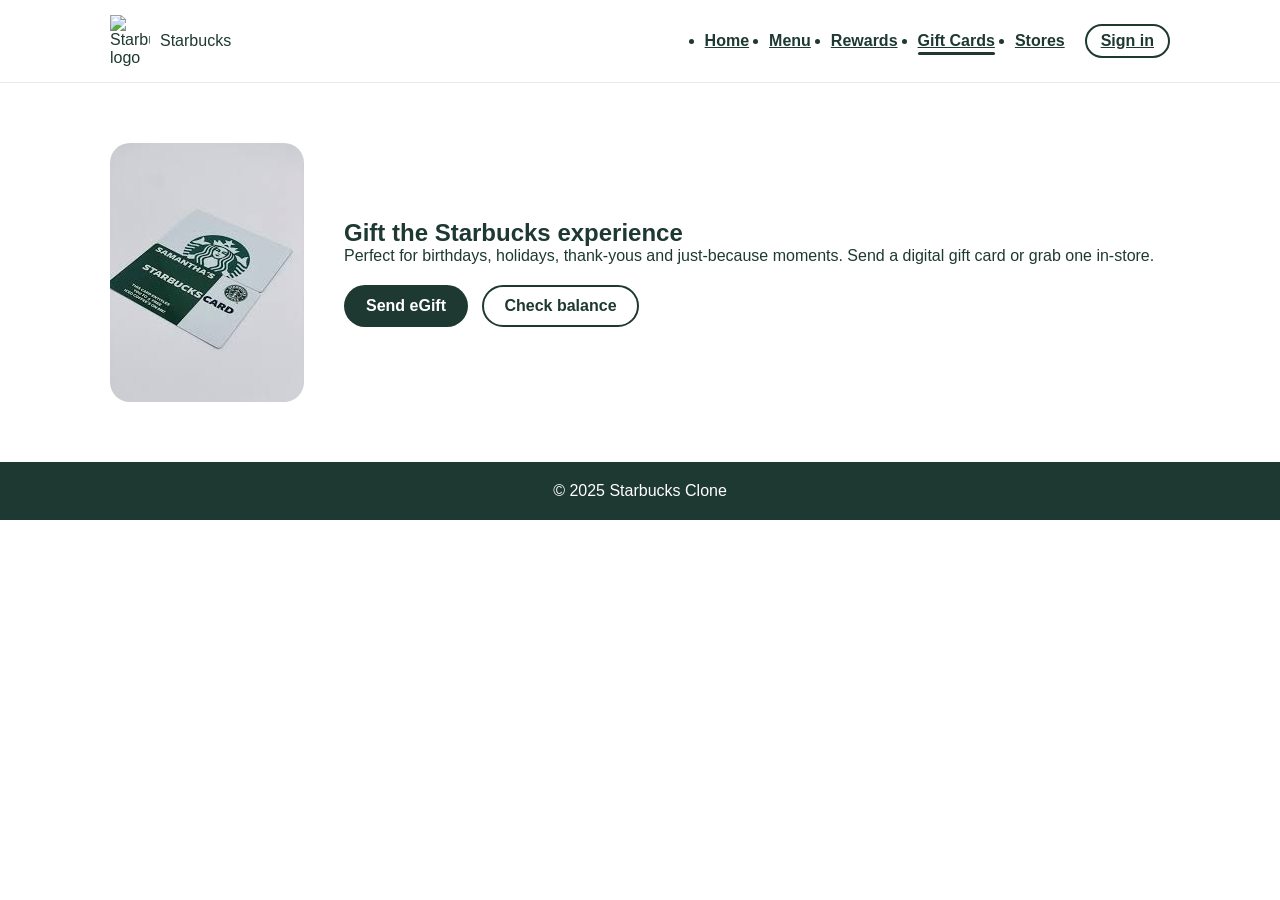
==== giftcards.html @ d607f5a3 "push" ====
<!DOCTYPE html>
<html lang="en">
<head>
<meta charset="UTF-8">
<meta name="viewport" content="width=device-width,initial-scale=1.0">
<title>Starbucks | Gift Cards</title>
<link rel="stylesheet" href="style.css">
</head>
<body>
<header class="header">
<div class="container nav-container">
<div class="logo">
<img src="https://upload.wikimedia.org/wikipedia/sco/thumb/d/d3/Starbucks_Corporation_Logo_2011.svg/800px-Starbucks_Corporation_Logo_2011.svg.png" alt="Starbucks logo">
<span>Starbucks</span>
</div>
<nav>
<button class="nav-toggle">
<span></span>
<span></span>
<span></span>
</button>
<ul class="nav-links">
<li><a href="index.html">Home</a></li>
<li><a href="menu.html">Menu</a></li>
<li><a href="rewards.html">Rewards</a></li>
<li><a href="giftcards.html" class="active-link">Gift Cards</a></li>
<li><a href="stores.html">Stores</a></li>
<li class="nav-btn-group">
<a href="sign.html" class="btn btn-outline small">Sign in</a>
</li>
</ul>
</nav>
</div>
</header>
<main>
<section class="section">
<div class="container gift-content">
<div class="gift-img">
<img src="./giftcard.jpg" alt="Gift cards">
</div>
<div class="gift-text">
<h1>Gift the Starbucks experience</h1>
<p>Perfect for birthdays, holidays, thank-yous and just-because moments. Send a digital gift card or grab one in-store.</p>
<div style="margin-top:20px;">
<a class="btn btn-filled">Send eGift</a>
<a class="btn btn-outline" style="margin-left:10px;">Check balance</a>
</div>
</div>
</div>
</section>
</main>
<footer class="footer">
<p>© 2025 Starbucks Clone</p>
</footer>
<script src="script.js"></script>
</body>
</html>
---- style.css ----
*{
margin:0;
padding:0;
box-sizing:border-box;
}
body{
font-family:Arial,sans-serif;
background:#fff;
color:#1e3932;
}
img{
width:100%;
display:block;
}
.container{
max-width:1100px;
margin:auto;
padding:0 20px;
}
.header{
background:#ffffff;
padding:15px 0;
border-bottom:1px solid #eaeaea;
position:sticky;
top:0;
z-index:10;
}
.nav-container{
display:flex;
align-items:center;
justify-content:space-between;
}
.logo{
display:flex;
align-items:center;
gap:10px;
}
.logo img{
width:40px;
}
nav .nav-links{
display:flex;
align-items:center;
gap:20px;
}
.nav-links a{
color:#1e3932;
font-weight:600;
position:relative;
}
.nav-links a.active-link::after{
content:"";
position:absolute;
left:0;
bottom:-6px;
width:100%;
height:3px;
background:#1e3932;
border-radius:10px;
}
.nav-btn-group{
display:flex;
gap:10px;
}
.btn{
padding:10px 20px;
border-radius:50px;
cursor:pointer;
font-weight:bold;
display:inline-block;
border:2px solid transparent;
}
.btn-outline{
border-color:#1e3932;
color:#1e3932;
background:transparent;
}
.btn-filled{
background:#1e3932;
color:#fff;
}
.small{
padding:6px 14px;
}
.hero{
padding:60px 0;
background:#f0ebe1;
}
.hero-small{
padding:40px 0;
}
.hero-content{
display:flex;
align-items:center;
justify-content:space-between;
gap:40px;
}
.hero-text{
max-width:500px;
}
.hero-text h1{
font-size:46px;
margin-bottom:20px;
}
.hero-text p{
font-size:18px;
color:#3c3c3c;
}
.hero-actions{
margin-top:25px;
display:flex;
gap:15px;
}
.hero-image img{
width:420px;
border-radius:20px;
}
.section{
padding:60px 0;
}
.center{
text-align:center;
margin-bottom:25px;
}
.card-grid{
display:grid;
grid-template-columns:repeat(3,1fr);
gap:20px;
}
.card{
background:#ffffff;
padding:20px;
border-radius:14px;
text-align:center;
box-shadow:0 4px 12px rgba(0,0,0,0.08);
}
.card-img{
border-radius:12px;
margin-bottom:15px;
}
.card h3{
margin-bottom:8px;
font-size:20px;
}
.rewards-section{
background:#1e3932;
color:#fff;
padding:70px 0;
}
.rewards-content{
display:flex;
align-items:center;
gap:50px;
}
.rewards-img img{
border-radius:20px;
}
.rewards-steps{
margin-top:10px;
margin-left:18px;
}
.rewards-steps li{
margin-bottom:6px;
}
.gift-content{
display:flex;
align-items:center;
gap:40px;
}
.gift-img img{
border-radius:20px;
}
.store-search{
display:flex;
justify-content:center;
gap:10px;
margin-bottom:20px;
}
.store-search input{
padding:10px;
border-radius:50px;
border:1px solid #ccc;
min-width:260px;
}
.store-results{
max-width:600px;
margin:0 auto;
}
.store-card{
border:1px solid #e4e4e4;
padding:15px;
border-radius:10px;
margin-bottom:10px;
}
.footer{
padding:20px;
text-align:center;
background:#1e3932;
color:#fff;
}
.nav-toggle{
display:none;
}
@media(max-width:850px){
.hero-content,
.rewards-content,
.gift-content{
flex-direction:column;
text-align:center;
}
.card-grid{
grid-template-columns:1fr;
}
.hero-image img{
width:100%;
}
}
@media(max-width:700px){
.nav-links{
position:fixed;
inset:65px 0 0;
background:#ffffff;
flex-direction:column;
padding:20px;
gap:20px;
display:none;
z-index:9;
}
.nav-links.open{
display:flex;
}
.nav-toggle{
display:flex;
flex-direction:column;
gap:4px;
cursor:pointer;
background:none;
border:none;
}
.nav-toggle span{
width:25px;
height:3px;
background:#1e3932;
}
.store-search{
flex-direction:column;
align-items:center;
}
.store-search input{
width:100%;
max-width:320px;
}
}
.auth-page{
min-height:calc(100vh - 80px);
display:flex;
align-items:center;
justify-content:center;
background:#f0ebe1;
padding:40px 20px;
}
.auth-card{
background:#fff;
max-width:420px;
width:100%;
padding:30px 28px;
border-radius:18px;
box-shadow:0 6px 20px rgba(0,0,0,.12);
}
.auth-card h1{
font-size:28px;
margin-bottom:10px;
}
.auth-subtitle{
font-size:14px;
color:#666;
margin-bottom:24px;
}
.auth-form .form-group{
margin-bottom:16px;
}
.auth-form label{
display:block;
font-size:13px;
font-weight:600;
margin-bottom:6px;
}
.auth-form input{
width:100%;
padding:10px 12px;
border-radius:6px;
border:1px solid #c7c7c7;
font-size:14px;
}
.auth-form input:focus{
outline:none;
border-color:#1e3932;
box-shadow:0 0 0 1px #1e3932;
}
.form-row{
display:flex;
justify-content:space-between;
align-items:center;
margin-bottom:18px;
font-size:13px;
}
.checkbox-row{
display:flex;
align-items:center;
gap:6px;
}
.checkbox-row input{
width:14px;
height:14px;
}
.link-small{
color:#1e3932;
font-size:13px;
text-decoration:underline;
cursor:pointer;
}
.auth-btn{
width:100%;
justify-content:center;
}
.auth-footer-text{
margin-top:16px;
font-size:13px;
text-align:center;
}
.active-sign-btn{
border-color:#1e3932;
background:#1e3932;
color:#fff;
}
@media(max-width:600px){
.auth-card{
padding:24px 20px;
}
}
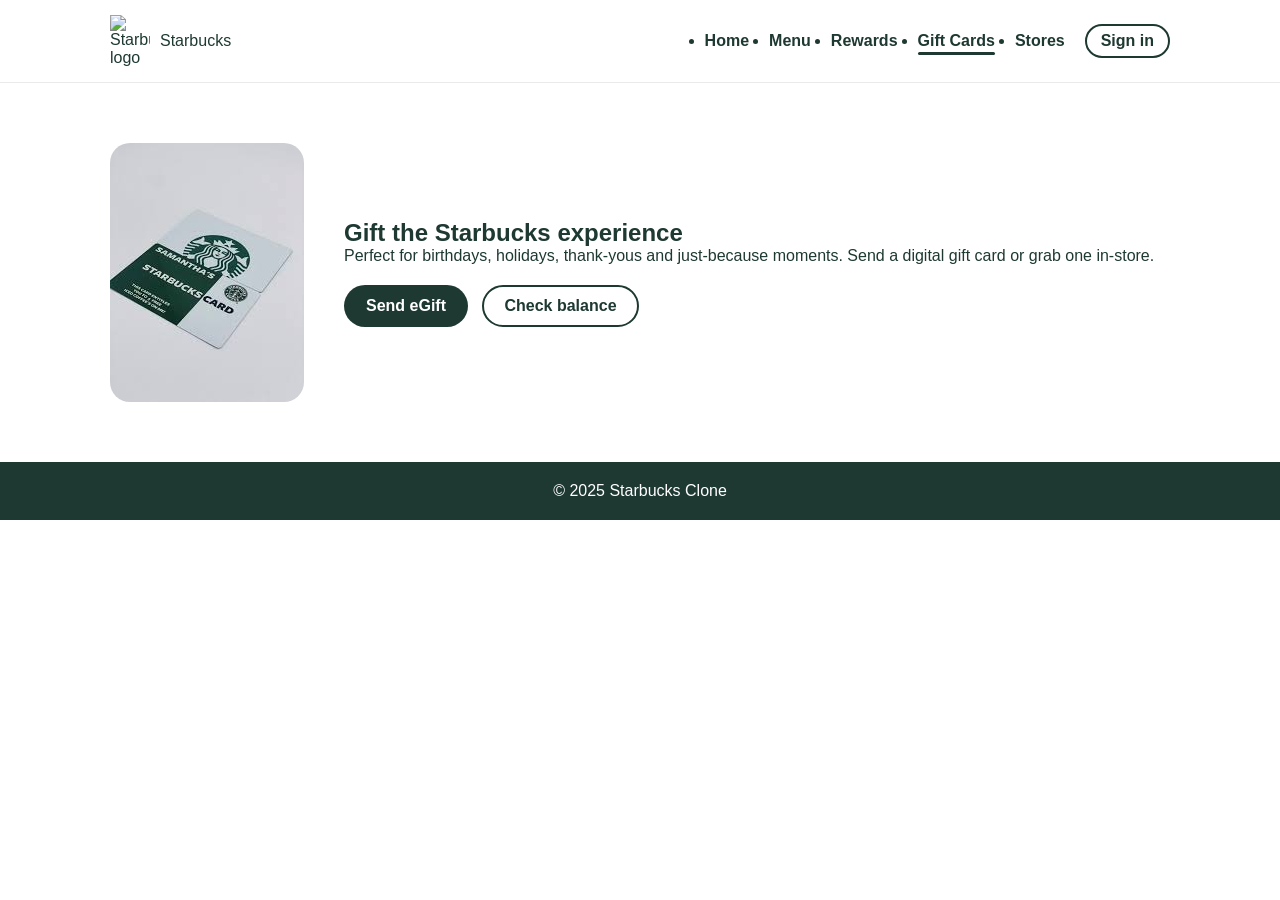
==== commit 51d27944: "asdfgh" ====
--- a/giftcards.html
+++ b/giftcards.html
@@ -36,7 +36,7 @@
 <section class="section">
 <div class="container gift-content">
 <div class="gift-img">
-<img src="./giftcard.jpg" alt="Gift cards">
+<img src="./asserts/giftcard.jpg" alt="Gift cards">
 </div>
 <div class="gift-text">
 <h1>Gift the Starbucks experience</h1>
--- a/style.css
+++ b/style.css
@@ -47,6 +47,7 @@
 color:#1e3932;
 font-weight:600;
 position:relative;
+text-decoration:none;
 }
 .nav-links a.active-link::after{
 content:"";
@@ -223,7 +224,7 @@
 flex-direction:column;
 padding:20px;
 gap:20px;
-display:none;
+text-decoration:none;
 z-index:9;
 }
 .nav-links.open{
